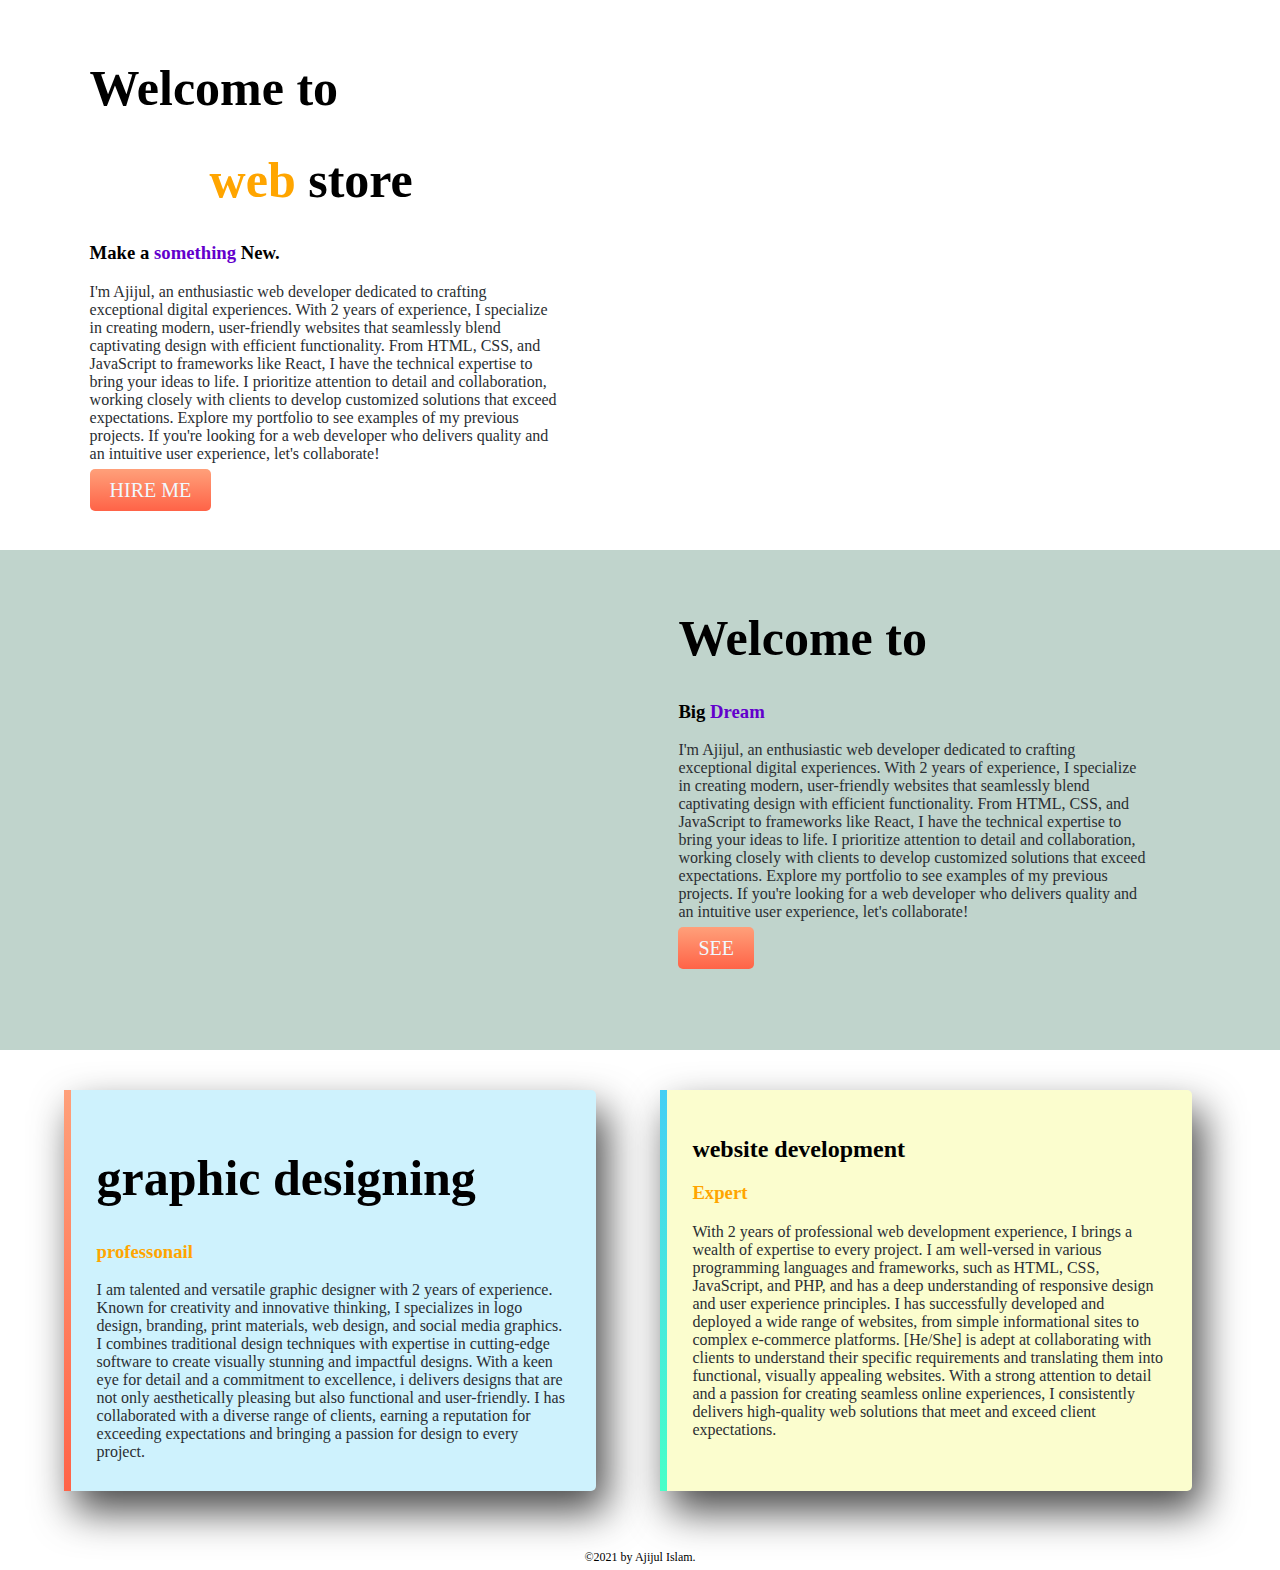
==== index.html @ 80b7b979 "go" ====
<!DOCTYPE html>
<html lang="en">
<head>
    <meta charset="UTF-8">
    <meta http-equiv="X-UA-Compatible" content="IE=edge">
    <meta name="viewport" content="width=device-width, initial-scale=1.0">
    <title>My SIde</title>
    <link rel="stylesheet" href="style.css">

</head>

<body>
    <section class="form1">
        <div class="more1">
            <h1> Welcome to</h1>
            <h1 id="aa"><span class="a1">web</span> store </h2>
            <h3>Make a <span class="a2">something</span> New.</h3>
            <p> I'm Ajijul, an enthusiastic web developer dedicated to crafting exceptional digital experiences. With 2 years of experience, I specialize in creating modern, user-friendly websites that seamlessly blend captivating design with efficient functionality. From HTML, CSS, and JavaScript to frameworks like React, I have the technical expertise to bring your ideas to life. I prioritize attention to detail and collaboration, working closely with clients to develop customized solutions that exceed expectations. Explore my portfolio to see examples of my previous projects. If you're looking for a web developer who delivers quality and an intuitive user experience, let's collaborate!</p>   
            <a class="button" target="_blank" href="https://www.instagram.com/sinx.star/">HIRE ME</a> 


            </div>

        <div class="more1">
            <img src="my-bg.png" alt="">

        </div>

    </section>
    <section class="form2">
           <div class="more1">
            <img src="my-pic.png" alt="">

           </div>
           <div class="more1">
            <h1> Welcome to</h1>
        
            <h3>Big <span class="a2">Dream</span></h3>
            <p> I'm Ajijul, an enthusiastic web developer dedicated to crafting exceptional digital experiences. With 2 years of experience, I specialize in creating modern, user-friendly websites that seamlessly blend captivating design with efficient functionality. From HTML, CSS, and JavaScript to frameworks like React, I have the technical expertise to bring your ideas to life. I prioritize attention to detail and collaboration, working closely with clients to develop customized solutions that exceed expectations. Explore my portfolio to see examples of my previous projects. If you're looking for a web developer who delivers quality and an intuitive user experience, let's collaborate!</p>   
            <a class="io" target="_blank" href="https://www.facebook.com/sinx.star/">SEE</a>



           </div>

    </section>
    <section class="lite">
        <div id="ajij" class="more1 li">
            <h1>graphic designing</h1>
            <h3 class="asa">professonail</h3>
            <p>I am talented and versatile graphic designer with 2 years of experience. Known for creativity and innovative thinking, I specializes in logo design, branding, print materials, web design, and social media graphics. I combines traditional design techniques with expertise in cutting-edge software to create visually stunning and impactful designs. With a keen eye for detail and a commitment to excellence, i delivers designs that are not only aesthetically pleasing but also functional and user-friendly. I has collaborated with a diverse range of clients, earning a reputation for exceeding expectations and bringing a passion for design to every project.</p>

        </div>

        <div id="ajij1" class="more1 li">
            <h2>website development</h2>
            <h3 class="asa">Expert</h3>
            <p>With 2 years of professional web development experience, I brings a wealth of expertise to every project. I am well-versed in various programming languages and frameworks, such as HTML, CSS, JavaScript, and PHP, and has a deep understanding of responsive design and user experience principles. I has successfully developed and deployed a wide range of websites, from simple informational sites to complex e-commerce platforms. [He/She] is adept at collaborating with clients to understand their specific requirements and translating them into functional, visually appealing websites. With a strong attention to detail and a passion for creating seamless online experiences, I consistently delivers high-quality web solutions that meet and exceed client expectations.

            </p>


        </div>



    </section>

    <footer>©2021 by Ajijul Islam.</footer>
    
</body>

</html>
---- style.css ----
body{

    margin: 0%;
    
}
h1{
    font-size: 50px;
    font-weight: 700px;
}
#aa{
    margin-left: 120px;
}

section{
    height: 500px;
  
}

.a1{
    color: orange;
}
.a2{
    color: rgb(99, 0, 204);
}

.button{
    text-decoration: none;
    font-size: 20px;
    background-image: linear-gradient(lightsalmon, tomato);
    padding: 10px 20px;
    border-radius: 5px;
    color: aliceblue;
    

}

 .more1{
    width: 37%;
    float: left;
    margin-left: 5%;
    padding: 2%;

 }
 .more1 img{
    width: 80%;
 }

 .form1{
    background-image: url(top-banner.png);
    background-repeat: no-repeat;
 }
 p{
    color: rgb(42, 46, 50);
 }
 .form2{
    background-color: rgb(192, 212, 204);
    width:100%;
    margin-top: 50px;
    background-image: url(dream-bg.png);
    background-repeat: no-repeat;
    background-position: right;
    

 }
 .io{
    text-decoration: none;
    font-size: 20px;
    background-image: linear-gradient(lightsalmon, tomato);
    padding: 10px 20px;
    border-radius: 5px;
    color: aliceblue;
 }


 .asa{
    color: orange;
 }
 .li{
    box-shadow: 10px 20px 40px rgb(72, 72, 72) ;
    margin-top: 40px;
    border-radius: 5px;
    height: 70%;
    
 }

 .lite{
    background-image: url(exp-bg.png);
    background-repeat: no-repeat;
    background-position: left;
    
 }
 
 #ajij{
    border-left: 7px solid;
    border-image: linear-gradient(180deg, lightsalmon, tomato) ;
    border-image-slice: 1;
    background-color: rgb(206, 242, 253);
 }
 #ajij1{
    border-left: 7px solid;
    border-image: linear-gradient(180deg, rgb(69, 206, 244), rgb(71, 255, 200)) ;
    border-image-slice: 1;
    background-color: rgb(251, 253, 206);
 }

 footer{
    text-align: center;
    font-size: 12px;
    margin-bottom: 5px;
 }
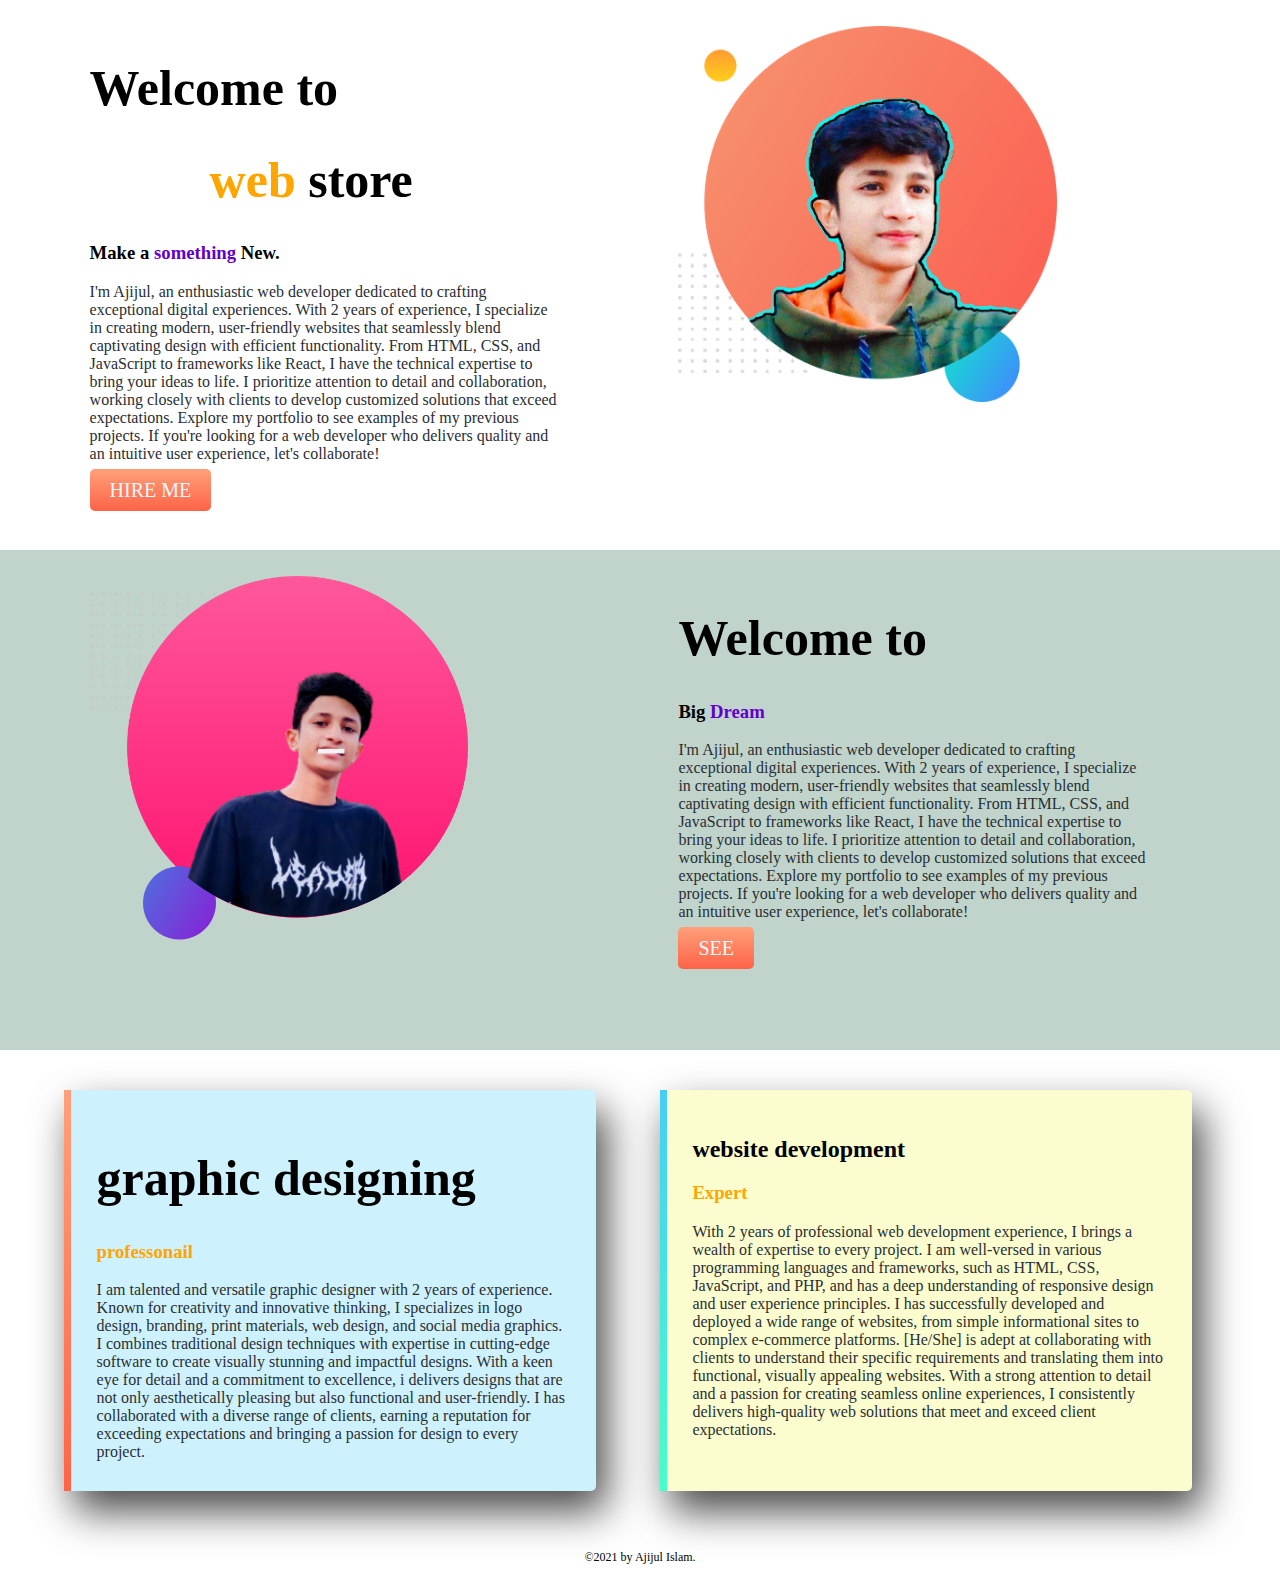
==== commit 5e313fe4: "Update index.html" ====
--- a/index.html
+++ b/index.html
@@ -22,14 +22,14 @@
             </div>
 
         <div class="more1">
-            <img src="my-bg.png" alt="">
+            <img src="images/my-bg.png" alt="">
 
         </div>
 
     </section>
     <section class="form2">
            <div class="more1">
-            <img src="my-pic.png" alt="">
+            <img src="images/my-pic.png" alt="">
 
            </div>
            <div class="more1">
@@ -70,4 +70,4 @@
     
 </body>
 
-</html>+</html>
